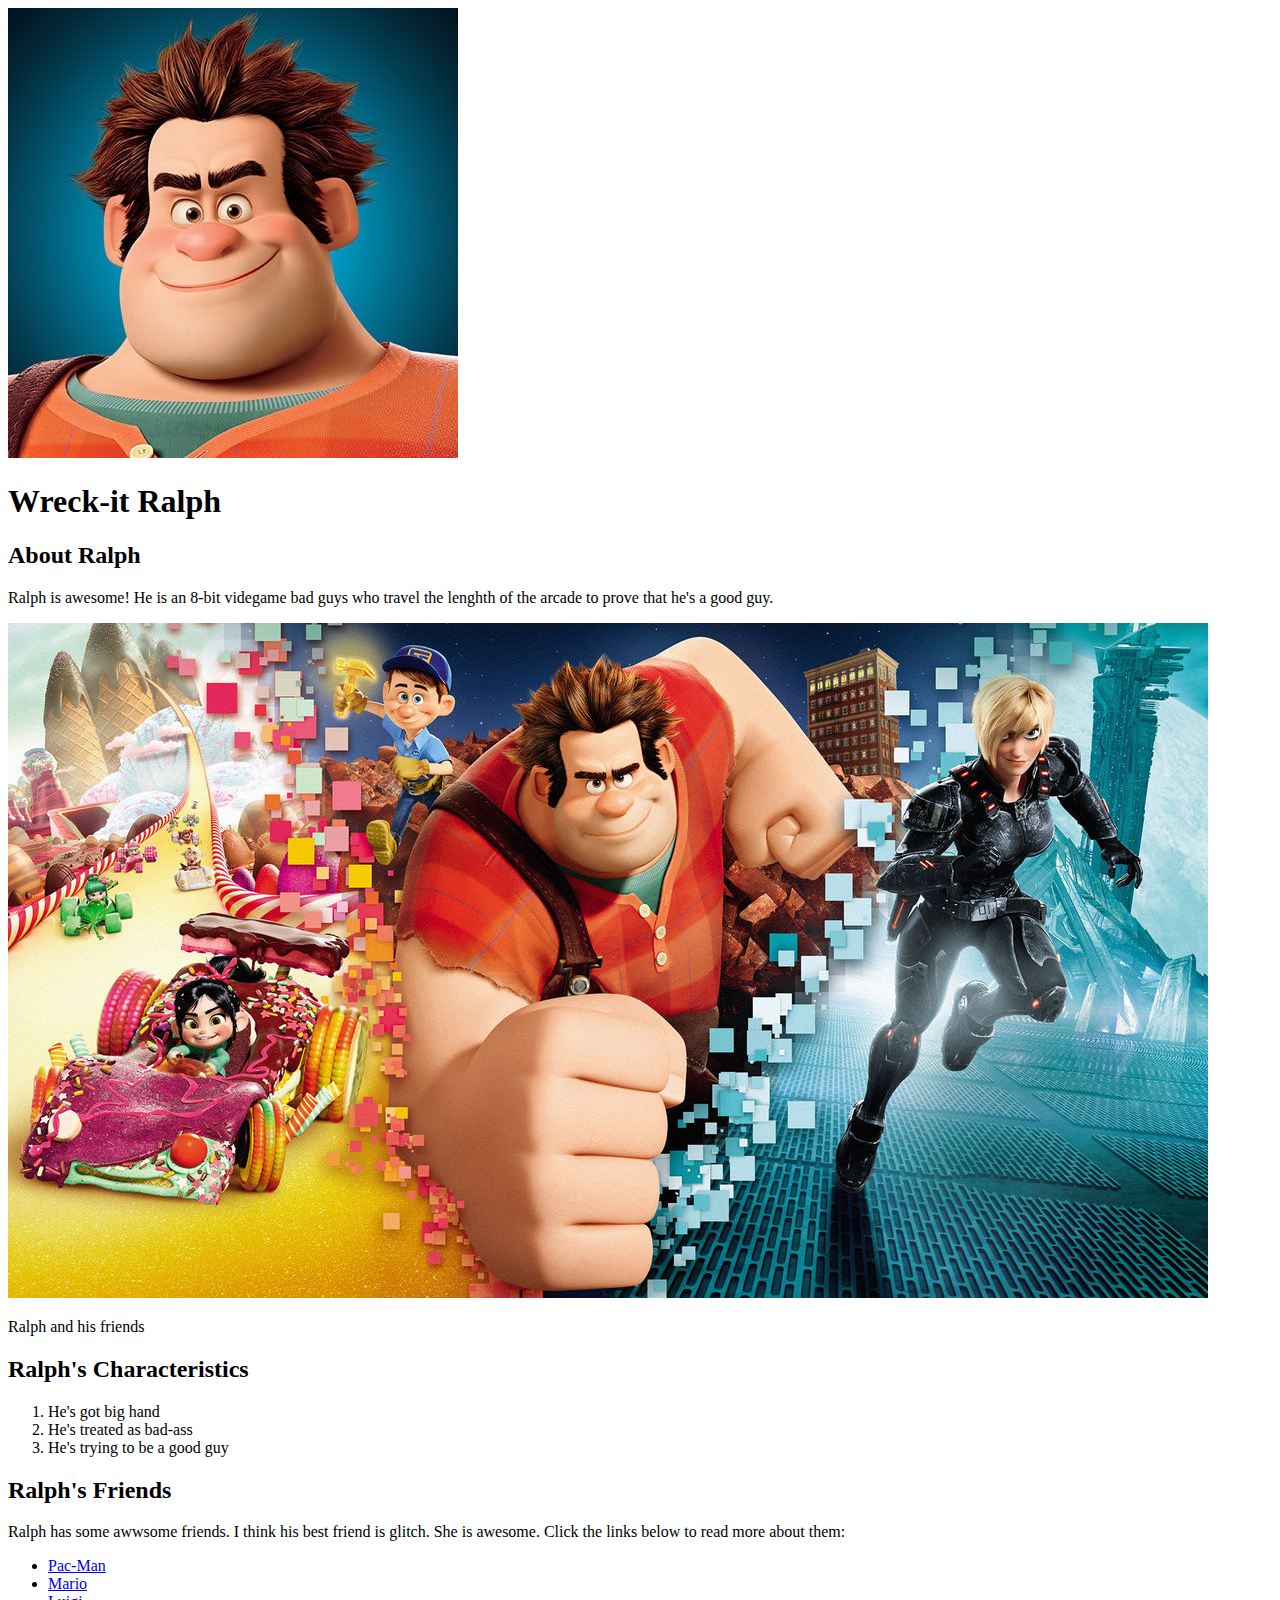
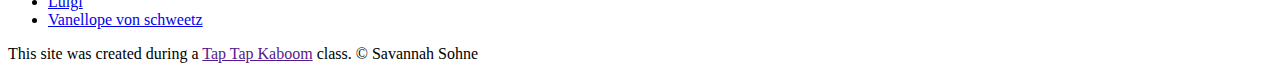
==== index.html @ f170eced "Add index.html" ====
<!DOCTYPE html>
<html>
<head>
<title>Wreck-it Ralph</title>
</head>
 
<body>
    <!-- header element -->
    <header>
        <img src="img/ralph-avatar.jpeg" alt="">
        <h1>Wreck-it Ralph</h1>
    </header>

    <!-- Main Element-->
    <main>
        <h2>About Ralph</h2>
        <p>Ralph is awesome! He is an 8-bit videgame bad guys who travel the lenghth of the arcade to prove that he's a good guy.</p>
        <img src="img/ralph-friend.jpeg" alt="">
        <p>Ralph and his friends</p>

        <h2>Ralph's Characteristics</h2>
        <ol>
            <li>He's got big hand</li>
            <li>He's treated as bad-ass</li>
            <li>He's trying to be a good guy</li>
        </ol>

        <h2>Ralph's Friends</h2>
        <p>Ralph has some awwsome friends. I think his best friend is glitch. She is awesome. Click the links below to read more about them:</p>
        <ul>
            <li> <a target="_blank" href="https://en.wikipedia.org/wiki/Pac-Man">Pac-Man</a></li>
            <li> <a target="_blank" href="https://en.wikipedia.org/wiki/Mario"> Mario</a></li>
            <li> <a target="_blank" href="https://en.wikipedia.org/wiki/Luigi">Luigi</a></li>
            <li> <a target="_blank" href="https://disney.fandom.com/wiki/Vanellope_von_Schweetz"> Vanellope von schweetz</a></li>
        </ul>
    </main>

    <!-- Footer Element-->
    <p>This site was created during a <a href=""> Tap Tap Kaboom</a> class. &copy; Savannah Sohne</p>
</body>

</html>
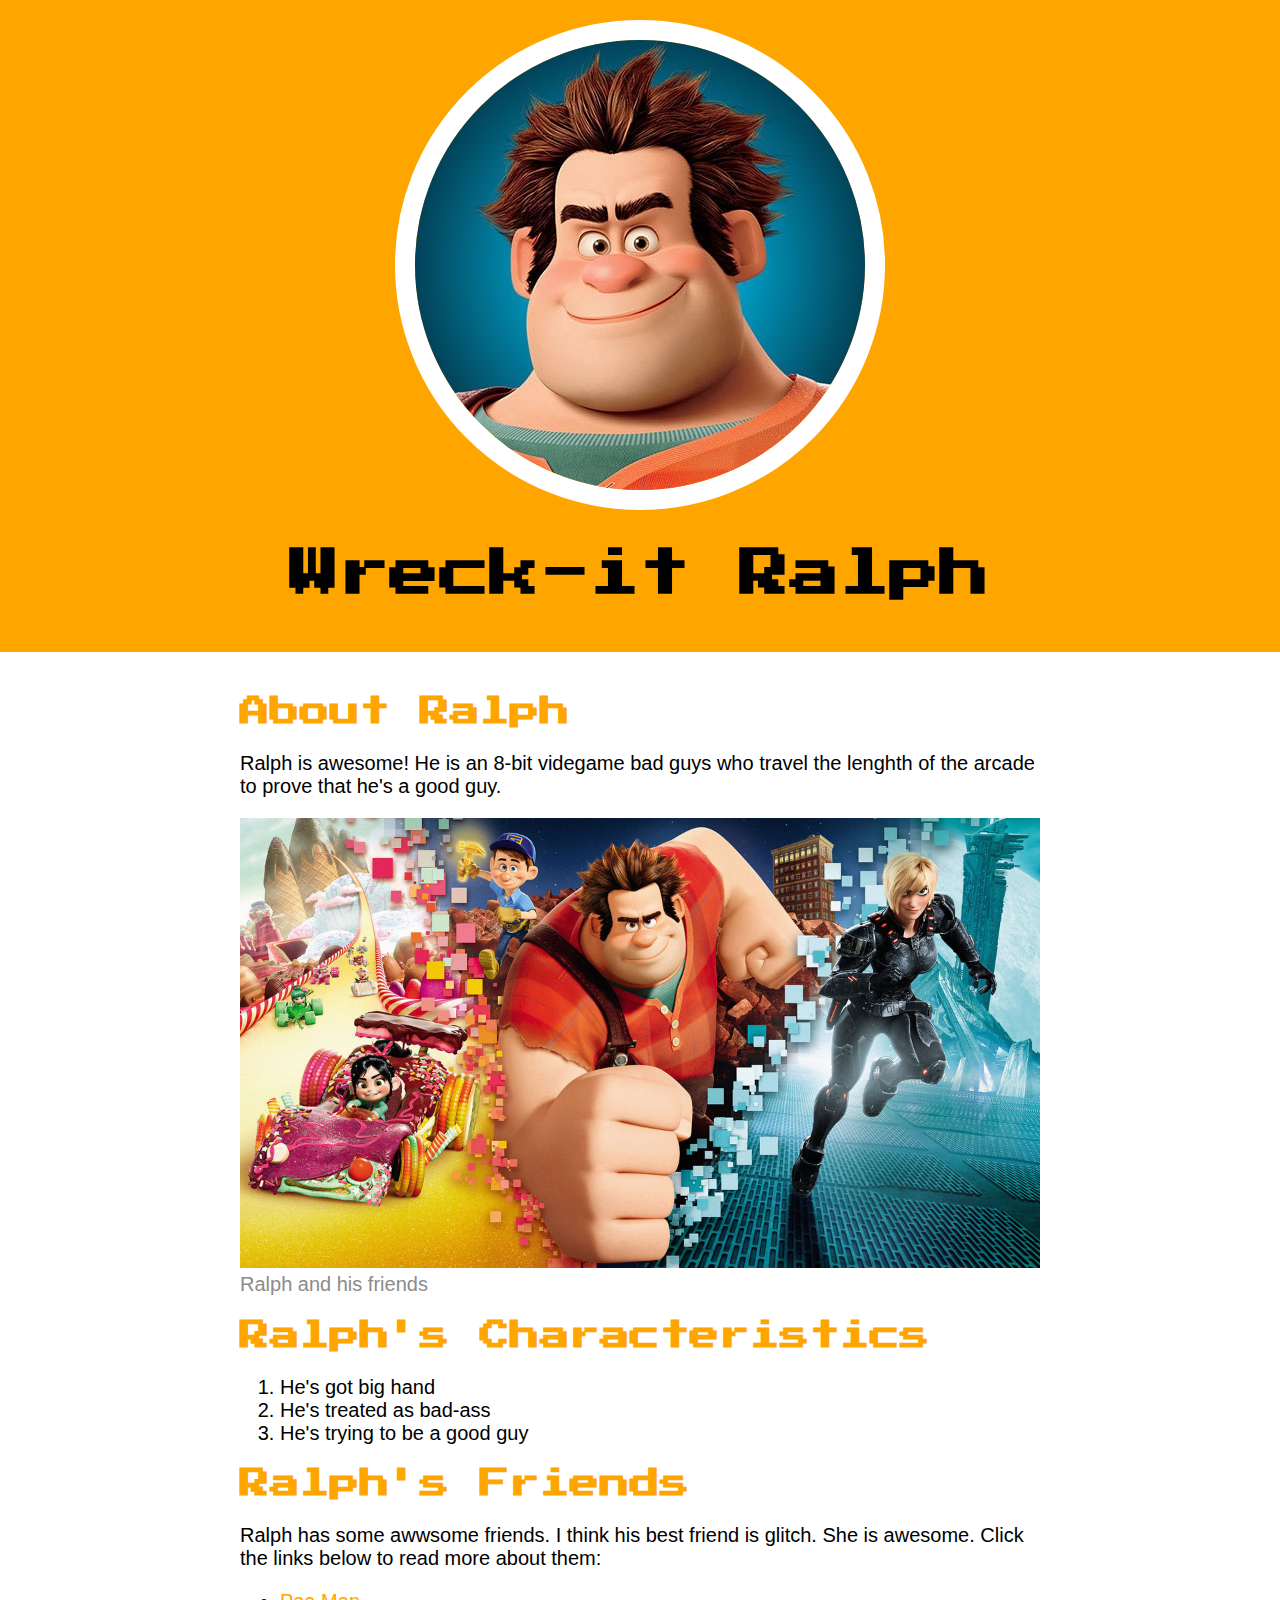
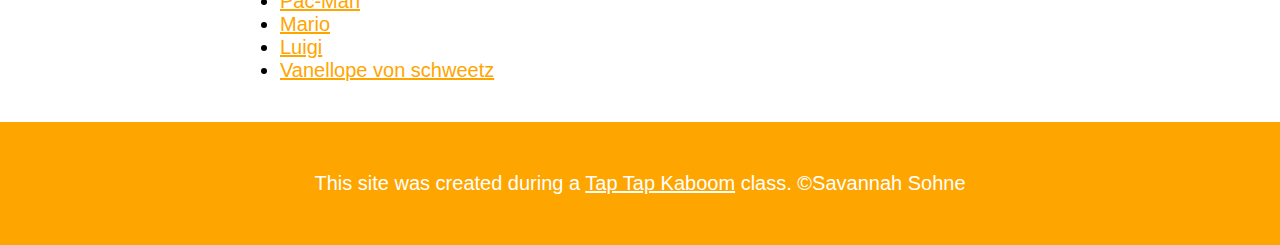
==== commit 30b86baf: "Adding CSS + update HTML" ====
--- a/index.html
+++ b/index.html
@@ -1,7 +1,12 @@
 <!DOCTYPE html>
 <html>
 <head>
-<title>Wreck-it Ralph</title>
+    <title>Wreck-it Ralph</title>
+    <link rel="shortcut icon" type="image/jpg" href="img/ralph-avatar.jpeg"/>
+    <link rel="stylesheet" href="hero.css">
+    <link rel="preconnect" href="https://fonts.googleapis.com"> 
+    <link rel="preconnect" href="https://fonts.gstatic.com" crossorigin> 
+    <link href="https://fonts.googleapis.com/css2?family=Press+Start+2P&display=swap" rel="stylesheet">
 </head>
  
 <body>
@@ -16,7 +21,7 @@
         <h2>About Ralph</h2>
         <p>Ralph is awesome! He is an 8-bit videgame bad guys who travel the lenghth of the arcade to prove that he's a good guy.</p>
         <img src="img/ralph-friend.jpeg" alt="">
-        <p>Ralph and his friends</p>
+        <p class='caption' >Ralph and his friends</p>
 
         <h2>Ralph's Characteristics</h2>
         <ol>
@@ -36,7 +41,10 @@
     </main>
 
     <!-- Footer Element-->
-    <p>This site was created during a <a href=""> Tap Tap Kaboom</a> class. &copy; Savannah Sohne</p>
+    <footer>
+        <p>This site was created during a <a href=""> Tap Tap Kaboom</a> class. &copy;Savannah Sohne</p>
+    </footer>
+
 </body>
 
 </html>--- a/hero.css
+++ b/hero.css
@@ -0,0 +1,74 @@
+body {
+    margin: 0;
+    font-family: helvetica, arial, sans-serif;
+    font-size: 20px;
+}
+
+h1 {
+    font-family: 'Press Start 2P', cursive;
+    font-size: 50px;
+}
+
+h2 {
+    font-family: 'Press Start 2P', cursive;
+    font-size: 30px;
+    color: orange;
+}
+
+
+header {
+    background-color: orange;
+    text-align: center;
+    margin: 0;
+    padding: 20px;
+}
+
+header img {
+    border-radius: 300px;
+    border-style: solid;
+    border-color: white;
+    border-width: 20px;
+}
+
+main {
+    max-width: 800px;
+    margin: 0 auto;
+    padding: 20px 20px;
+}
+
+main img {
+    max-width: 100%;
+}
+
+a {
+    color: orange;
+}
+
+a:hover {
+    color: purple;
+}
+
+footer {
+    background-color: orange;
+    text-align: center;
+    padding: 50px;
+}
+
+footer p {
+    color: white;
+    margin: 0;
+}
+
+footer a {
+    color: white;
+}
+
+footer a:hover {
+    opacity: 0.5;
+    background-color: transparent;
+}
+
+p.caption {
+    color: rgb(139, 139, 139);
+    margin-top: 0;
+}